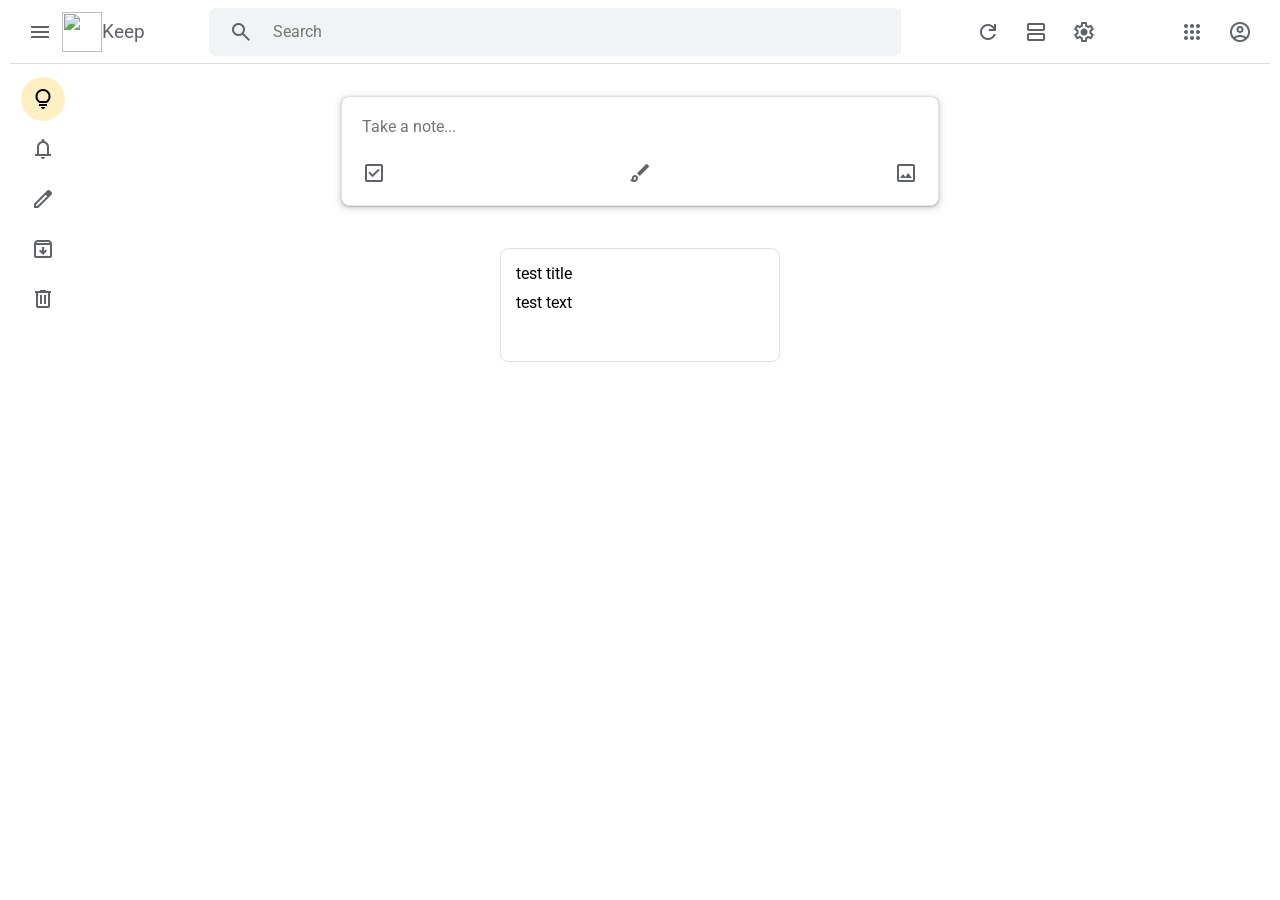
==== dom-google-keep/day-38/index.html @ 308f8be1 "started google keep clone" ====
<!DOCTYPE html>
<html lang="en">
<head>
    <meta charset="UTF-8" />
    <meta http-equiv="X-UA-Compatible" content="IE=edge" />
    <meta name="viewport" content="width=device-width, initial-scale=1.0" />
    <link
    rel="stylesheet"
    href="https://fonts.googleapis.com/css2?family=Material+Symbols+Outlined:opsz,wght,FILL,GRAD@20..48,100..700,0..1,-50..200"
    />
    <title>Google Keep</title>
    <link rel="stylesheet" href="style.css" />
</head>
<body>
    <nav>
    <div class="logo-area">
        <div class="tooltip">
        <span class="material-symbols-outlined hover">menu</span>
        <span class="tooltip-text">Main Menu</span>
        </div>
        <img
        class="gb_Hc gb_Hd"
        src="https://www.gstatic.com/images/branding/product/1x/keep_2020q4_48dp.png"
        srcset="
            https://www.gstatic.com/images/branding/product/1x/keep_2020q4_48dp.png 1x,
            https://www.gstatic.com/images/branding/product/2x/keep_2020q4_48dp.png 2x
        "
        alt=""
        aria-hidden="true"
        role="presentation"
        style="width: 40px; height: 40px"
        />
        <span class="logo-text">Keep</span>
    </div>
    <div class="search-area">
        <div class="tooltip">
        <span class="material-symbols-outlined hover">search</span>
        <span class="tooltip-text">Search</span>
        </div>
        <input type="text" placeholder="Search" />
    </div>
    <div class="settings-area">
        <div class="tooltip">
        <span class="material-symbols-outlined hover">refresh</span>
        <span class="tooltip-text">Refresh</span>
        </div>
        <div class="tooltip">
        <span class="material-symbols-outlined hover">view_agenda</span>
        <span class="tooltip-text">View List</span>
        </div>
        <div class="tooltip">
        <span class="material-symbols-outlined hover">settings</span>
        <span class="tooltip-text">Settings</span>
        </div>
    </div>
    <div class="profile-actions-area">
        <div class="tooltip">
        <span class="material-symbols-outlined hover">apps</span>
        <span class="tooltip-text">Apps</span>
        </div>
        <div class="tooltip">
        <span class="material-symbols-outlined hover">account_circle</span>
        <span class="tooltip-text">Accounts</span>
        </div>
    </div>
    </nav>
    <main>
    <div class="sidebar">
        <div class="sidebar-item">
        <span class="material-symbols-outlined hover active">
            lightbulb
        </span>
        <span class="sidebar-text">Notes</span>
        </div>
        <div class="sidebar-item">
        <span class="material-symbols-outlined hover"> notifications </span>
        <span class="sidebar-text">Reminders</span>
        </div>
        <div class="sidebar-item">
        <span class="material-symbols-outlined hover"> edit </span>
        <span class="sidebar-text">Edit Labels</span>
        </div>
        <div class="sidebar-item">
        <span class="material-symbols-outlined hover"> archive </span>
        <span class="sidebar-text">Archive</span>
        </div>
        <div class="sidebar-item">
        <span class="material-symbols-outlined hover"> delete </span>
        <span class="sidebar-text">Trash</span>
        </div>
    </div>
    <div class="form-container inactive-form">
        <form class="form">
            <input type="text" class="note-text" placeholder="Take a note..." />
            <div class="form-actions">
                <div class="tooltip">
                <span class="material-symbols-outlined hover">check_box</span>
                <span class="tooltip-text">New List</span>
                </div>
                <div class="tooltip">
                <span class="material-symbols-outlined hover">brush</span>
                <span class="tooltip-text">New Drawing</span>
                </div>
                <div class="tooltip">
                <span class="material-symbols-outlined hover">image</span>
                <span class="tooltip-text">New Image</span>
                </div>
            </div>
        </form>
    </div>

    <div class="form-container active-form">
        <form class="form" id="form">
        <input id="note-title" type="text" class="note-title" placeholder="Title" />
        <input id="note-text" type="text" class="note-text" placeholder="Take a note..." />
        <div class="form-actions">
            <div class="icons">
            <div class="tooltip">
                <span class="material-symbols-outlined hover small-icon"
                >add_alert</span
                >
                <span class="tooltip-text">Remind me</span>
            </div>
            <div class="tooltip">
                <span class="material-symbols-outlined hover small-icon"
                >person_add</span
                >
                <span class="tooltip-text">Collaborator</span>
            </div>
            <div class="tooltip">
                <span class="material-symbols-outlined hover small-icon"
                >palette</span
                >
                <span class="tooltip-text">Change Color</span>
            </div>
            <div class="tooltip">
                <span class="material-symbols-outlined hover small-icon"
                >image</span
                >
                <span class="tooltip-text">Add Image</span>
            </div>
            <div class="tooltip">
                <span class="material-symbols-outlined hover small-icon"
                >archive</span
                >
                <span class="tooltip-text">Archive</span>
            </div>
            <div class="tooltip">
                <span class="material-symbols-outlined hover small-icon"
                >more_vert</span
                >
                <span class="tooltip-text">More</span>
            </div>
            <div class="tooltip">
                <span class="material-symbols-outlined hover small-icon"
                >undo</span
                >
                <span class="tooltip-text">Undo</span>
            </div>
            <div class="tooltip">
                <span class="material-symbols-outlined hover small-icon"
                >redo</span
                >
                <span class="tooltip-text">Redo</span>
            </div>
            </div>
            <button class="close-btn">close</button>
        </div>
        </form>
    </div>

    <div class="notes"></div>

    <div class="modal">
        <div class="modal-content">
        <div class="form-container">
            <form class="form" id="modal-form">
            <input type="text" class="note-title" placeholder="Title" />
            <input
                type="text"
                class="note-text"
                placeholder="Take a note..."
            />
            <div class="form-actions">
                <div class="icons">
                <div class="tooltip">
                    <span class="material-symbols-outlined hover small-icon"
                    >add_alert</span
                    >
                    <span class="tooltip-text">Remind me</span>
                </div>
                <div class="tooltip">
                    <span class="material-symbols-outlined hover small-icon"
                    >person_add</span
                    >
                    <span class="tooltip-text">Collaborator</span>
                </div>
                <div class="tooltip">
                    <span class="material-symbols-outlined hover small-icon"
                    >palette</span
                    >
                    <span class="tooltip-text">Change Color</span>
                </div>
                <div class="tooltip">
                    <span class="material-symbols-outlined hover small-icon"
                    >image</span
                    >
                    <span class="tooltip-text">Add Image</span>
                </div>
                <div class="tooltip">
                    <span class="material-symbols-outlined hover small-icon"
                    >archive</span
                    >
                    <span class="tooltip-text">Archive</span>
                </div>
                <div class="tooltip">
                    <span class="material-symbols-outlined hover small-icon"
                    >more_vert</span
                    >
                    <span class="tooltip-text">More</span>
                </div>
                <div class="tooltip">
                    <span class="material-symbols-outlined hover small-icon"
                    >undo</span
                    >
                    <span class="tooltip-text">Undo</span>
                </div>
                <div class="tooltip">
                    <span class="material-symbols-outlined hover small-icon"
                    >redo</span
                    >
                    <span class="tooltip-text">Redo</span>
                </div>
                </div>
                <button class="close-btn">close</button>
            </div>
            </form>
        </div>
        </div>
    </div>
    </main>

    <script src="app.js"></script>
</body>
</html>
---- dom-google-keep/day-38/style.css ----
@import url("https://fonts.googleapis.com/css2?family=Roboto:ital,wght@0,100;0,300;0,400;0,500;0,700;1,100;1,300;1,400;1,500;1,700&display=swap");

* {
  margin: 0;
  padding: 0;
  box-sizing: border-box;
  font-family: "Roboto", sans-serif;
}

/* HOVER EFFECTS  */
.material-symbols-outlined {
  padding: 10px;
}

.hover:hover {
  background: #f1f3f4;
  color: black;
  border-radius: 50%;
  cursor: pointer;
}

.tooltip {
  position: relative;
  display: inline;
}

.tooltip-text {
  position: absolute;
  left: 0;
  top: 100%;
  font-size: 0.78rem;
  background-color: #323232;
  color: white;
  opacity: 0.8;
  padding: 5px;
  white-space: nowrap;
  border-radius: 5px;
  visibility: hidden;
  z-index: 1;
}

.tooltip:hover .tooltip-text {
  visibility: visible;
}

/* NAVBAR STYLES  */
nav {
  display: flex;
  justify-content: space-between;
  align-items: center;
  height: 64px;
  border-bottom: 1px solid #dadce0;
  padding: 8px;
  margin: 0 10px;
  color: #5f6368;
}

.logo-area {
  display: flex;
  align-items: center;
}
.logo-text {
  font-size: 1.2rem;
}

.search-area {
  background: #f1f3f4;
  width: 692px;
  height: 48px;
  border-radius: 8px;
  display: flex;
  align-items: center;
}

.search-area input {
  border: none;
  background: #f1f3f4;
  width: 100%;
  height: 95%;
  font-size: 1rem;
  margin-left: 10px;
}
input:focus {
  outline: none;
}

.search-area span {
  margin-left: 10px;
}

/* MAIN SECTION STYLES */

/* SIDEBAR  */
.sidebar {
  position: fixed;
  left: 0;
  top: 64px;
  display: flex;
  flex-direction: column;
  margin-left: 18px;
  margin-top: 5px;
  color: #5f6368;
  width: 60px;
  overflow-x: hidden;
}
.active {
  background-color: #fef0c3;
  border-radius: 50%;
  color: black;
}
.active:hover {
  background-color: #fef0c3;
}

.sidebar .sidebar-item {
  padding: 3px;
  display: flex;
  align-items: center;
}

.sidebar-item .sidebar-text {
  color: black;
  font-size: 0.9rem;
  margin-left: 20px;
  width: 250px;
}

.sidebar-item:nth-child(1) {
  margin-top: 5px;
}

/* MAIN FORM  */
.form-container {
  background: #fff;
  max-width: 598px;
  margin: 32px auto;
  border: 1px solid #e0e1e0;
  box-shadow:
    0 1px 2px 0 rgba(60, 64, 67, 0.302),
    0 2px 6px 2px rgba(60, 64, 67, 0.149);
  border-radius: 8px;
}
.form-container form {
  display: flex;
  justify-content: space-between;
  align-items: center;
  height: 100%;
  color: #5f6368;
}

.note-text {
  border: none;
  font-size: 1rem;
  height: 100%;
  padding: 10px;
  margin-left: 10px;
  width: 100%;
  margin-right: 10px;
  padding-left: 10px;
}

.note-title {
  border: none;
  font-size: 1rem;
  height: 100%;
  padding: 10px;
  margin-left: 10px;
  width: 100%;
  margin-right: 10px;
  padding-left: 10px;
}

.form-actions {
  display: flex;
}

.active-form {
  display: none;
}

.form {
  display: flex;
  flex-direction: column;
  width: 100%;
  padding: 10px;
}

.form .form-actions .icons {
  display: flex;
}

.form .form-actions {
  display: flex;
  justify-content: space-between;
  width: 100%;
  margin-top: 5px;
}

.close-btn {
  background: none;
  border: none;
  cursor: pointer;
  font-size: 1rem;
}

.small-icon {
  color: black;
  font-size: 1.1rem;
}

/* ALL NOTES  */
.notes {
  display: flex;
  justify-content: center;
  flex-wrap: wrap;
  padding: 0 50px;
}

.note {
  background-color: white;
  margin: 10px;
  width: 280px;
  border: 1px solid #e0e1e0;
  border-radius: 8px;
  position: relative;
}
.note:hover {
  cursor: pointer;
  box-shadow:
  0 1px 2px 0 rgba(60, 64, 67, 0.302),
  0 2px 6px 2px rgba(60, 64, 67, 0.149);
}

.note .title {
  width: 100%;
  margin: 15px 0 0 15px;
}

.note .text {
  width: 100%;
  margin: 10px 0 0 15px;
}

.note .note-footer {
  margin-top: 15px;
  display: flex;
  padding: 0;
  justify-content: center;
  visibility: hidden;
}

.note-footer .material-symbols-outlined {
  color: #5f6368;
  font-size: 0.9rem;
}

.note .check-circle {
  position: absolute;
  top: -20px;
  left: -20px;
  visibility: hidden;
}

/* MODAL CONTENT  */
.modal {
  position: fixed;
  top: 0;
  left: 0;
  background-color: rgba(0, 0, 0, 0.5);
  width: 100%;
  height: 100%;
  visibility: hidden;
}

.modal .modal-content {
  width: 589px;
  position: relative;
  top: 30%;
  left: 50%;
  transform: translate(-50%, -50%);
}

.open-modal {
  visibility: visible;
}
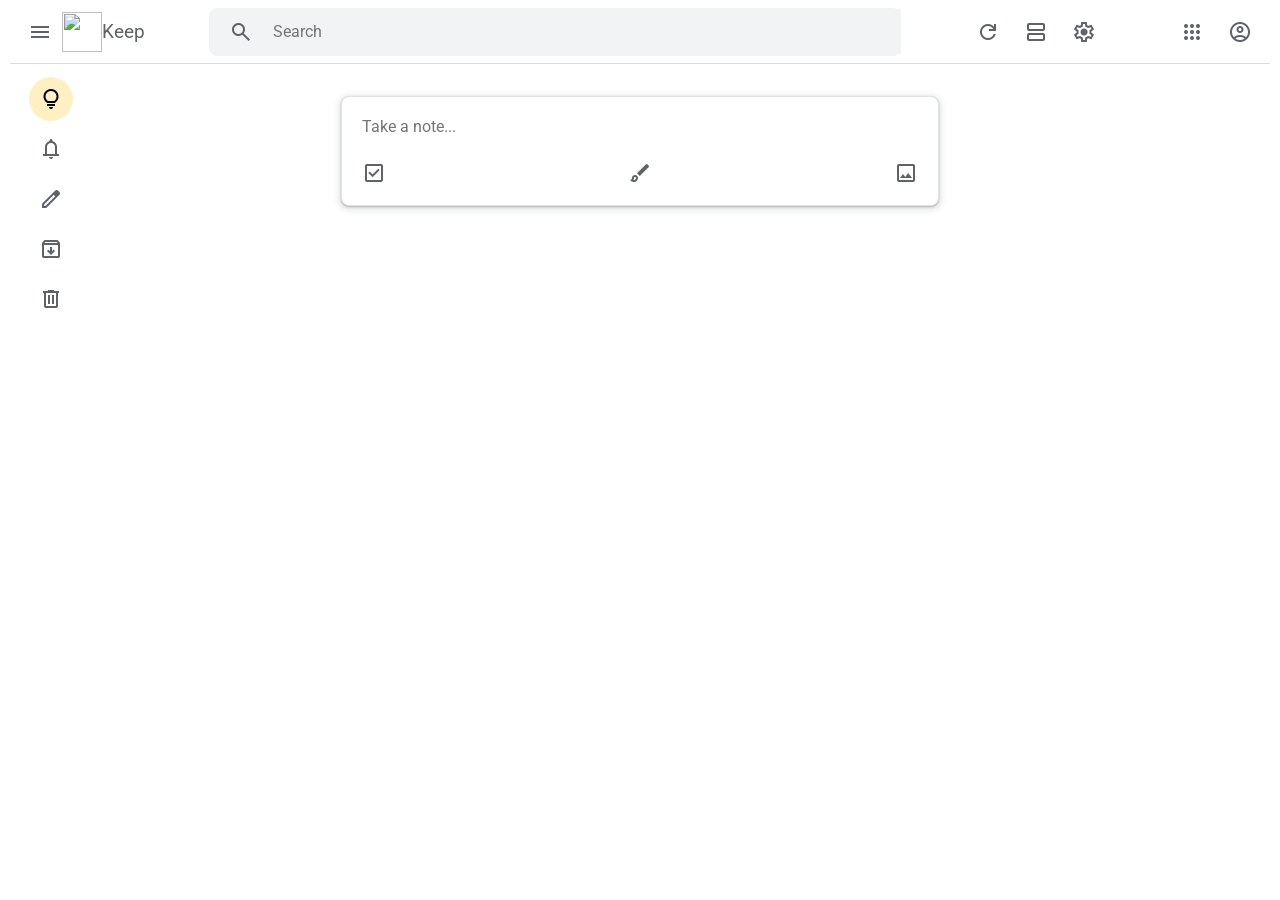
==== commit 6cf79ec8: "dom practice, upto local storage" ====
--- a/dom-google-keep/day-38/index.html
+++ b/dom-google-keep/day-38/index.html
@@ -66,7 +66,7 @@
     </nav>
     <main>
     <div class="sidebar">
-        <div class="sidebar-item">
+        <div class="sidebar-item active-item">
         <span class="material-symbols-outlined hover active">
             lightbulb
         </span>
@@ -175,8 +175,9 @@
         <div class="modal-content">
         <div class="form-container">
             <form class="form" id="modal-form">
-            <input type="text" class="note-title" placeholder="Title" />
+            <input type="text" id="modal-title" class="note-title" placeholder="Title" />
             <input
+                id="modal-text"
                 type="text"
                 class="note-text"
                 placeholder="Take a note..."
@@ -232,7 +233,7 @@
                     <span class="tooltip-text">Redo</span>
                 </div>
                 </div>
-                <button class="close-btn">close</button>
+                <button class="close-btn" id="modal-btn">close</button>
             </div>
             </form>
         </div>
--- a/dom-google-keep/day-38/style.css
+++ b/dom-google-keep/day-38/style.css
@@ -101,8 +101,16 @@
   margin-top: 5px;
   color: #5f6368;
   width: 60px;
+  height: 100%;
   overflow-x: hidden;
-}
+  transition: 0.8s;
+}
+
+.sidebar-hover {
+  box-shadow: 0 1px 2px 0 rgba(60, 64, 67, 0.302), 0 2px 6px 2px rgba(60, 64, 67, 0.149);
+  background-color: white;
+}
+
 .active {
   background-color: #fef0c3;
   border-radius: 50%;
@@ -116,17 +124,35 @@
   padding: 3px;
   display: flex;
   align-items: center;
+  cursor: pointer;
+  white-space: nowrap;
 }
 
 .sidebar-item .sidebar-text {
   color: black;
   font-size: 0.9rem;
-  margin-left: 20px;
   width: 250px;
+}
+.sidebar-item .material-symbols-outlined {
+  margin-left: 8px;
+  margin-right: 18px;
 }
 
 .sidebar-item:nth-child(1) {
   margin-top: 5px;
+}
+.sidebar-item:hover {
+  background-color: #f1f3f4;
+  border-top-right-radius: 25px;
+  border-bottom-right-radius: 25px;
+}
+.sidebar-active-item {
+  background: #fef0c3;
+  border-top-right-radius: 25px;
+  border-bottom-right-radius: 25px;
+}
+.sidebar-active-item:hover {
+  background-color: #fef0c3;
 }
 
 /* MAIN FORM  */
